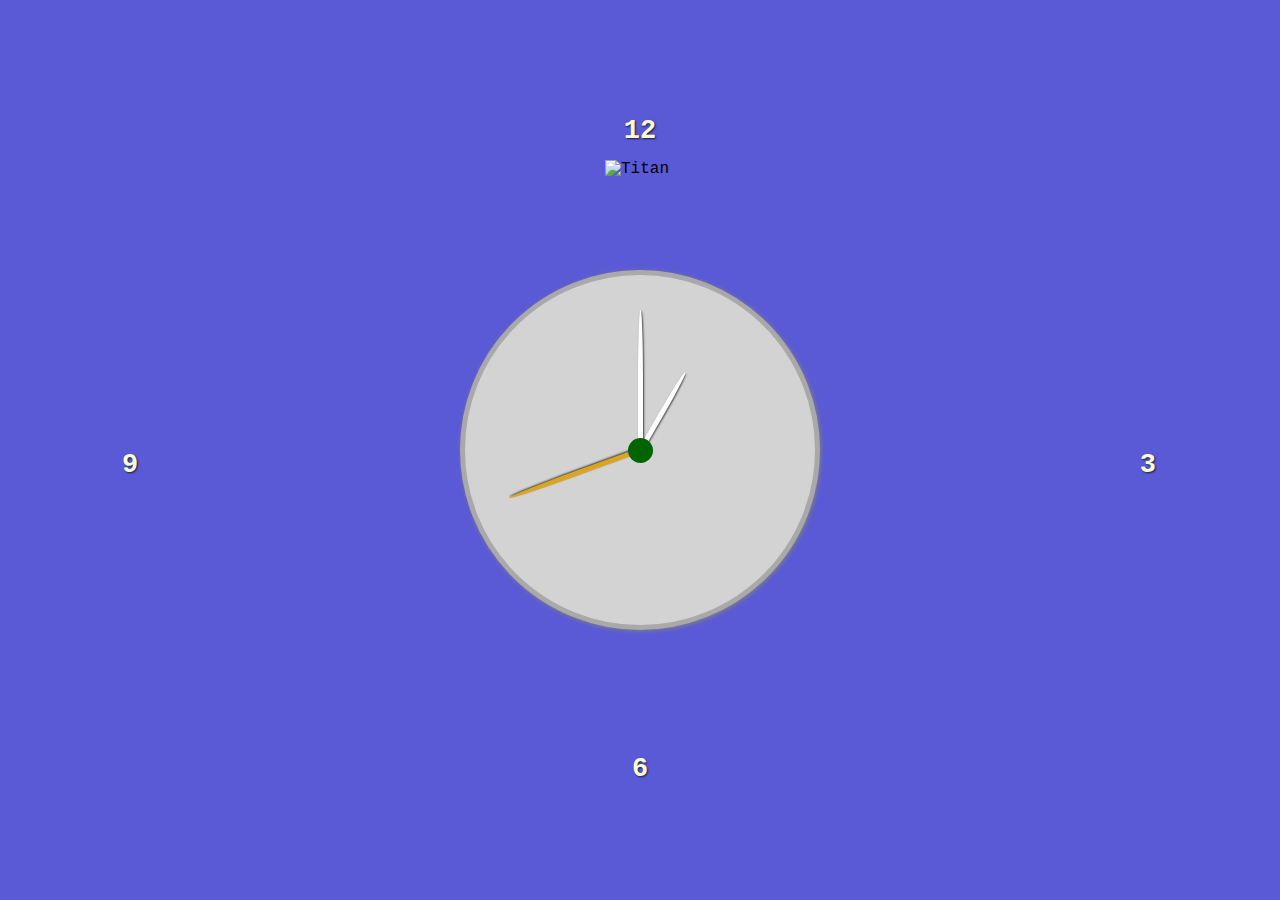
==== clock/index.html @ d096ece6 "clock file updated" ====
<!DOCTYPE html>
<html lang="en">
<head>
    <meta charset="UTF-8">
    <meta http-equiv="X-UA-Compatible" content="IE=edge">
    <meta name="viewport" content="width=device-width, initial-scale=1.0">
    <title>Clock</title>
    <link rel="stylesheet" href="style.css">
</head>
<body>
    <div class="clock">
        <div class="numbers">
                <div class="twelve">12</div>
                <div class="three">3</div>
                <div class="six">6</div>
                <div class="nine">9</div>
        </div>
        <div class="arrows">
            <div class="hours"></div>
            <div class="minutes"></div>
            <div class="seconds"></div>
        </div>
        <img src="https://i.pinimg.com/474x/7d/8c/6c/7d8c6c0a85b2cfbb9d2785ea6dd18083.jpg" alt="Titan">
    </div>
    <script src="index.js"></script>
</body>
</html>
---- clock/style.css ----
body{
    margin: 0;
    padding: 0;
    background-color: rgb(90, 90, 214);
    font-family: 'Courier New', Courier, monospace;
    height: 100vh;
    display: flex;
    justify-content:center;
    align-items: center;
}

img{
    width: 70px;
    position: absolute;
    left: 50%;
    transform: translate(-50%);
    top: 160px;
}
.clock{
    background-color: lightgray;
    height: 350px;
    width: 350px;
    border-radius: 50%;
    border: 5px solid darkgray;
    box-shadow: 1px 1px 4px grey
}
.numbers div{
    position: absolute;
    font-size: 27px;
    font-weight: bold;
    color: lightgoldenrodyellow;
    text-shadow: 1px 1px 2px rgba(0,0,0,.7);
}
    
.twelve{
    top:116px;
    left:50%;
    transform: translate(-50%);
}
.three{
    right:116px;
    top:50%;
    transform: translate(-50%);
}
.six{
    bottom: 116px;
    left: 50%;
    transform: translate(-50%);
}

.nine{
    left: 130px;
    top: 50%;
    transform: translate(-50%);
}
.arrows{
    display: flex;
    width: 100%;
    height:100%;
    justify-content: center;
    align-items: center;
}
.arrows::before{
    content: "";
    width: 25px;
    height: 25px;
    background-color: darkgreen;
    border-radius: 50%;
    box-shadow: 1p 1px 2px rgba(0,0,0,.7);
    z-index: 4;
}
.arrows div{
    background-color: white;
    width: 5px;
    position: absolute;
    height: 140px;
    transform-origin: bottom center;
    bottom: 50%;
    z-index: 3;
    border-radius: 50% 50% 0  0;
    box-shadow: 1px 1px 2px rgba(0,0,0,.7);
}
 .arrows .hours{
    height: 90px;
    transform: rotate(30deg);
}
.arrows .seconds{
 
     transform: rotate(250deg);
     background-color: goldenrod;
}
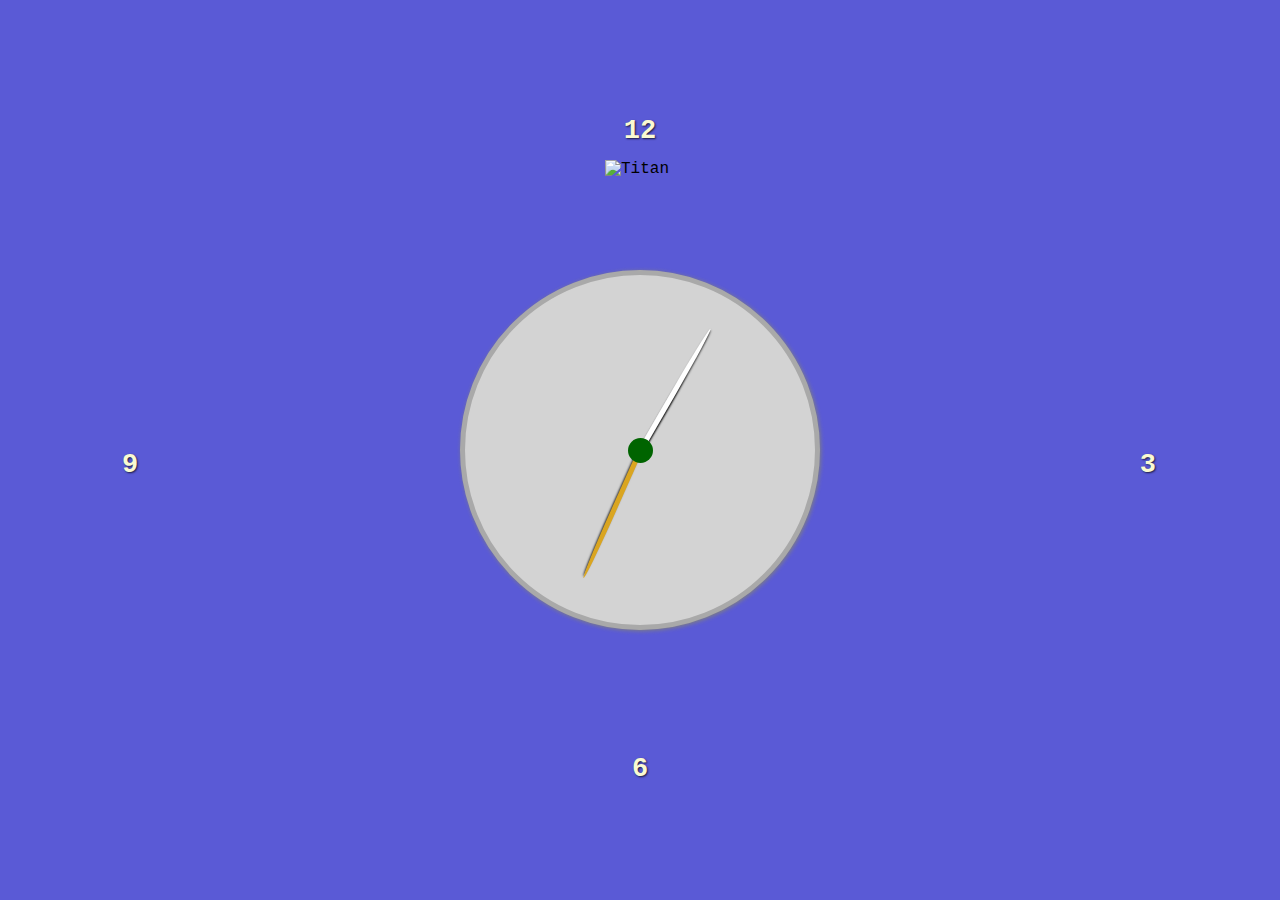
==== commit db0c8f39: "js updated" ====
--- a/clock/index.html
+++ b/clock/index.html
@@ -16,9 +16,9 @@
                 <div class="nine">9</div>
         </div>
         <div class="arrows">
-            <div class="hours"></div>
-            <div class="minutes"></div>
-            <div class="seconds"></div>
+            <div class="hour"></div>
+            <div class="minute"></div>
+            <div class="second"></div>
         </div>
         <img src="https://i.pinimg.com/474x/7d/8c/6c/7d8c6c0a85b2cfbb9d2785ea6dd18083.jpg" alt="Titan">
     </div>
--- a/clock/style.css
+++ b/clock/style.css
@@ -80,11 +80,11 @@
     border-radius: 50% 50% 0  0;
     box-shadow: 1px 1px 2px rgba(0,0,0,.7);
 }
- .arrows .hours{
+ .arrows .hour{
     height: 90px;
     transform: rotate(30deg);
 }
-.arrows .seconds{
+.arrows .second{
  
      transform: rotate(250deg);
      background-color: goldenrod;
